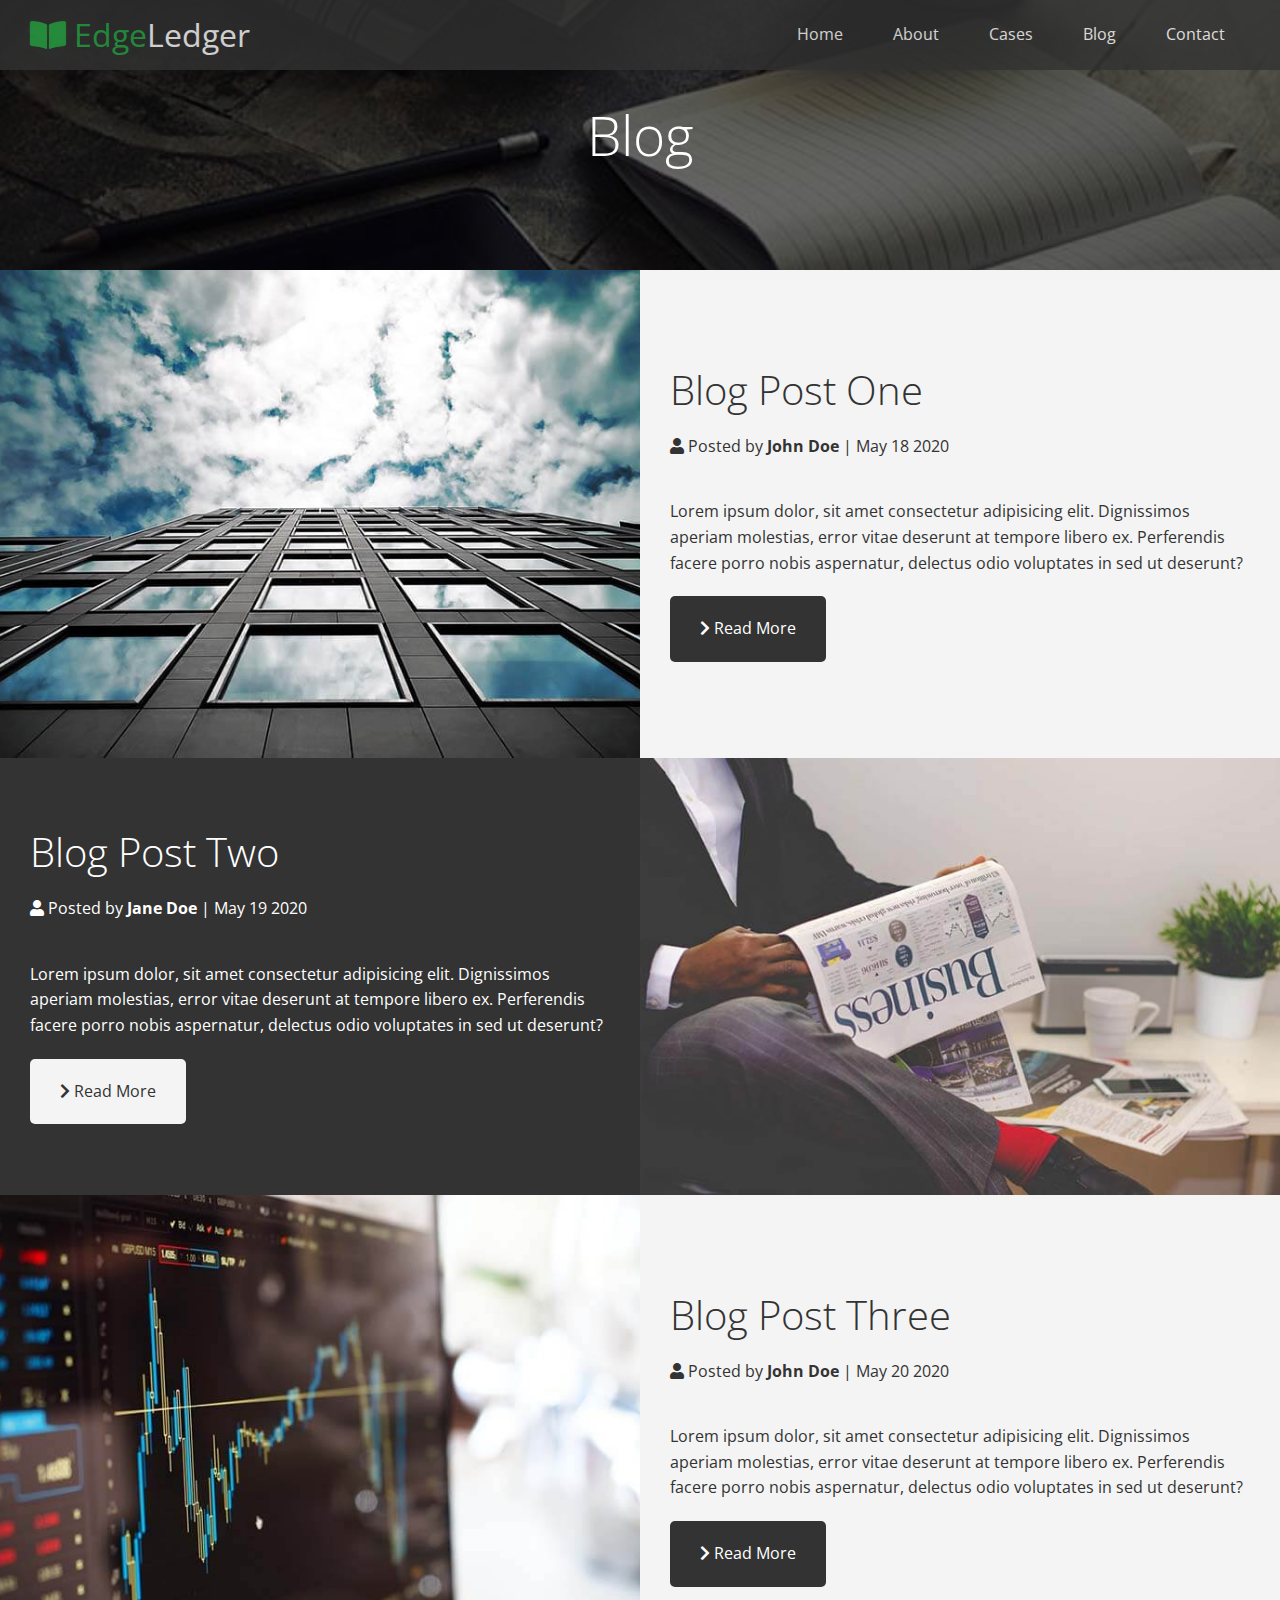
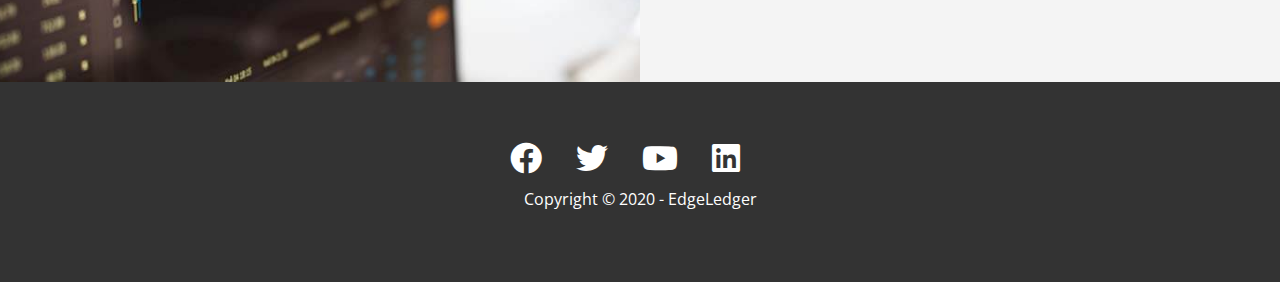
==== blog.html @ cddbb14f "Added: Blog and Post page" ====
<!DOCTYPE html>
<html lang="en">
<head>
  <meta charset="UTF-8">
  <meta name="viewport" content="width=device-width, initial-scale=1.0">
  <link rel="stylesheet" href="https://cdnjs.cloudflare.com/ajax/libs/font-awesome/5.13.0/css/all.min.css">
  <link rel="stylesheet" href="css/utilities.css">
  <link rel="stylesheet" href="css/style.css">
  <title>Read Our Blog</title>
</head>
<body id="home">
  <header class="hero blog">
    <div id="navbar" class="navbar">
      <h1 class="logo">
        <span class="text-primary"><i class="fas fa-book-open"></i> Edge</span>Ledger
      </h1>
      <nav>
        <ul>
          <li><a href="index.html">Home</a></li>
          <li><a href="index.html#about">About</a></li>
          <li><a href="index.html#cases">Cases</a></li>
          <li><a href="index.html#blog">Blog</a></li>
          <li><a href="index.html#contact">Contact</a></li>
        </ul>
      </nav>
    </div>
    <div class="content">
      <h1>Blog</h1>
    </div>
  </header>

  <main>
    <article class="flex-columns">
      <div class="row">
        <div class="column">
          <div class="column-1">
            <img src="./img/blog/blog1.jpg" alt="blog1">
          </div>
        </div>
        <div class="column">
          <div class="column-2 bg-light">
            <h2>Blog Post One</h2>
            <p class="meta">
              <i class="fas fa-user"></i> Posted by <strong>John Doe</strong> | May 18 2020
            </p>
            <p>Lorem ipsum dolor, sit amet consectetur adipisicing elit. Dignissimos aperiam molestias, error vitae deserunt at tempore libero ex. Perferendis facere porro nobis aspernatur, delectus odio voluptates in sed ut deserunt?</p>
            <a href="post.html" class="btn btn-dark">
              <i class="fas fa-chevron-right"></i> 
              Read More
            </a>
          </div>
        </div>
      </div>
    </article>

    <article class="flex-columns flex-reverse">
      <div class="row">
        <div class="column">
          <div class="column-1">
            <img src="./img/blog/blog2.jpg" alt="blog2">
          </div>
        </div>
        <div class="column">
          <div class="column-2 bg-dark">
            <h2>Blog Post Two</h2>
            <p class="meta">
              <i class="fas fa-user"></i> Posted by <strong>Jane Doe</strong> | May 19 2020
            </p>
            <p>Lorem ipsum dolor, sit amet consectetur adipisicing elit. Dignissimos aperiam molestias, error vitae deserunt at tempore libero ex. Perferendis facere porro nobis aspernatur, delectus odio voluptates in sed ut deserunt?</p>
            <a href="post.html" class="btn btn-light">
              <i class="fas fa-chevron-right"></i> 
              Read More
            </a>
          </div>
        </div>
      </div>
    </article>

    <article class="flex-columns">
      <div class="row">
        <div class="column">
          <div class="column-1">
            <img src="./img/blog/blog3.jpg" alt="blog3">
          </div>
        </div>
        <div class="column">
          <div class="column-2 bg-light">
            <h2>Blog Post Three</h2>
            <p class="meta">
              <i class="fas fa-user"></i> Posted by <strong>John Doe</strong> | May 20 2020
            </p>
            <p>Lorem ipsum dolor, sit amet consectetur adipisicing elit. Dignissimos aperiam molestias, error vitae deserunt at tempore libero ex. Perferendis facere porro nobis aspernatur, delectus odio voluptates in sed ut deserunt?</p>
            <a href="post.html" class="btn btn-dark">
              <i class="fas fa-chevron-right"></i> 
              Read More
            </a>
          </div>
        </div>
      </div>
    </article>
    
  </main>
  <footer class="footer bg-dark">
    <div class="social">
      <a href="#"><i class="fab fa-facebook fa-2x"></i></a>
      <a href="#"><i class="fab fa-twitter fa-2x"></i></a>
      <a href="#"><i class="fab fa-youtube fa-2x"></i></a>
      <a href="#"><i class="fab fa-linkedin fa-2x"></i></a>
    </div>
    <p>Copyright &copy; 2020 - EdgeLedger</p>
  </footer>
</body>
</html>
---- css/utilities.css ----
/* Text Colors */
.text-primary {
  color: #28a745;
}

.text-secondary {
  color: #0284d0;
}

/* Button */
.btn {
  cursor: pointer;
  display: inline-block;
  padding: 20px 30px;
  color: #fff;
  background-color: #28a745;
  border: none;
  border-radius: 5px;
}

.btn:hover {
  opacity: 0.9;
}

.btn-primary, .bg-primary {
  background: #28a745;
  color: #fff;
}

.btn-secondary, .bg-secondary {
  background: #0284d0;
  color: #fff;
}

.btn-dark, .bg-dark {
  background: #333;
  color: #fff;
}

.btn-light, .bg-light {
  background: #f4f4f4;
  color: #333;
}

.btn-outline {
  background: transparent;
  border: 1px solid #fff;
}

/* Flex items */
.flex-items {
  display: flex;
  text-align: center;
  justify-content: center;
  align-items: center;
  height: 100%;
}

.flex-items > div {
  padding: 20px;
}

/* Flex columns */
.flex-columns.flex-reverse .row {
  flex-direction: row-reverse;
}

.flex-columns .row {
  display: flex;
  flex-direction: row;
  flex-wrap: wrap;
  width: 100%;
}

.flex-columns .column {
  display: flex;
  flex-direction: column;
  flex-basis: 100%;
  flex: 1;
}

.flex-columns .column .column-1,
.flex-columns .column .column-2 {
  height: 100%;
}

.flex-columns img {
  width: 100%;
  height: 100%;
  object-fit: cover;
}

.flex-columns .column-2 {
  display: flex;
  flex-direction: column;
  align-items: flex-start;
  justify-content: center;
  padding: 30px;
}

.flex-columns h2 {
  font-size: 40px;
  font-weight: 100;
}


.flex-columns h4 {
  margin-bottom: 10px;
}

.flex-columns p {
  margin: 20px 0;
}

/* Section header */
.section-header {
  padding: 30px;
  display: flex;
  flex-direction: column;
  align-items: center;
  justify-content: center;
  text-align: center;
}

.section-header h2 {
  font-size: 40px;
  margin: 20px 0;
}

.section-padding {
  padding: 20px 20px 40px;
}

/* Flex grid */
.flex-grid .row {
  display: flex;
  flex-wrap: wrap;
  padding: 0 4px;
}
.flex-grid .column {
  flex: 25%;
  max-width: 25%;
  padding: 0 4px;
}
---- css/style.css ----
@import url('https://fonts.googleapis.com/css2?family=Open+Sans:wght@300;400&display=swap');

* {
  box-sizing: border-box;
  padding: 0;
  margin: 0;
}

body {
  font-family: 'Open Sans', sans-serif;
  background: #fff;
  color: #333;
  line-height: 1.6;
}

ul {
  list-style: none;
}

a {
  color: #333333;
  text-decoration: none;
}

h1 , h2 {
  font-weight: 300;
  line-height: 1.2;
}

p {
  margin: 10px;
}

img {
  width: 100%;
}

/* Navbar */
.navbar {
  display: flex;
  align-items: center;
  justify-content: space-between;
  background-color: #333;
  color: #fff;
  opacity: 0.8;
  width: 100%;
  height: 70px;
  position: fixed;
  top: 0px;
  padding: 0 30px;
}

.navbar a {
  color: #fff;
  padding: 10px 20px;
  margin: 0 5px;
}

.navbar a:hover {
  border-bottom: #28a745 2px solid;
}

.navbar ul {
  display: flex;
}

.navbar .logo {
  font-weight: 400;
}

/* Header */

.hero {
  background: url('../img/home/showcase.jpg') no-repeat center center/cover;
  height: 100vh;
  position: relative;
  color: #fff;
}

.hero .content {
  display: flex;
  flex-direction: column;
  align-items: center;
  justify-content: center;
  text-align: center;
  height: 100%;
  padding: 0 20px;
}

.hero .content h1 {
  font-size: 55px;
}

.hero .content p {
  font-size: 23px;
  max-width: 600px;
  margin: 20px 0 30px; 
}

.hero::before {
  content: '';
  position: absolute;
  top: 0;
  left: 0;
  width: 100%;
  height: 100%;
  background: rgba(0,0,0,0.6);
}

.hero * {
  z-index: 10;
}

.hero.blog {
  background: url('../img/home/blog.jpg') no-repeat center center/cover;
  height: 30vh;
}

/* Icons */
.icons {
  padding: 30px;
}

.icons h3 {
  font-weight: bold;
  margin-bottom: 15px;
}

.icons i {
  background-color: #28a745;
  color: #fff;
  padding: 1rem;
  border-radius: 50%;
  margin-bottom: 15px;
}

.cases img:hover {
  opacity: 0.7;
}

.team img {
  border-radius: 50%;
}

/* Callback form */
.callback-form {
  width: 100%;
  padding: 20px 0;
}

.callback-form label {
  display: block;
  margin-bottom: 5px;
}

.callback-form .form-control {
  margin-bottom: 15px;
}

.callback-form input {
  width: 100%;
  padding: 4px;
  height: 40px;
  border: #f5f5f5 1px solid;
}

.callback-form input:focus {
  outline-color: #28a745;
}

.callback-form .btn {
  padding: 12px 0;
  margin-top: 20px;
}

/* Post */
.post {
  padding: 50px 30px;
}

.post h2 {
  font-size: 40px;
  margin-bottom: 20px;
  padding-bottom: 10px;
  border-bottom: #ccc solid 1px;
}

.post .meta {
  margin-bottom: 30px;
}

.post img {
  width: 300px;
  border-radius: 50%;
  display: block;
  margin: 0 auto 30px;

}

/* Footer */
.footer {
  display: flex;
  flex-direction: column;
  align-items: center;
  justify-content: center;
  text-align: center;
  height: 200px;
}

.footer a {
  color: #fff;
}

.footer a:hover {
  color: #28a745;
}

.footer .social > * {
  margin-right: 30px;
}

/* Mobile */
@media(max-width: 768px) {
  .navbar {
    flex-direction: column;
    height: 120px;
    padding: 20px;
  }

  .navbar a {
    padding: 10px 10px;
    margin: 0 3px;
  }

  .flex-items {
    flex-direction: column;
  }

  .flex-columns .column,
  .flex-grid .column{
    flex: 100%;
    max-width: 100%;
  }

  .team img {
    width: 70%;
  }
}
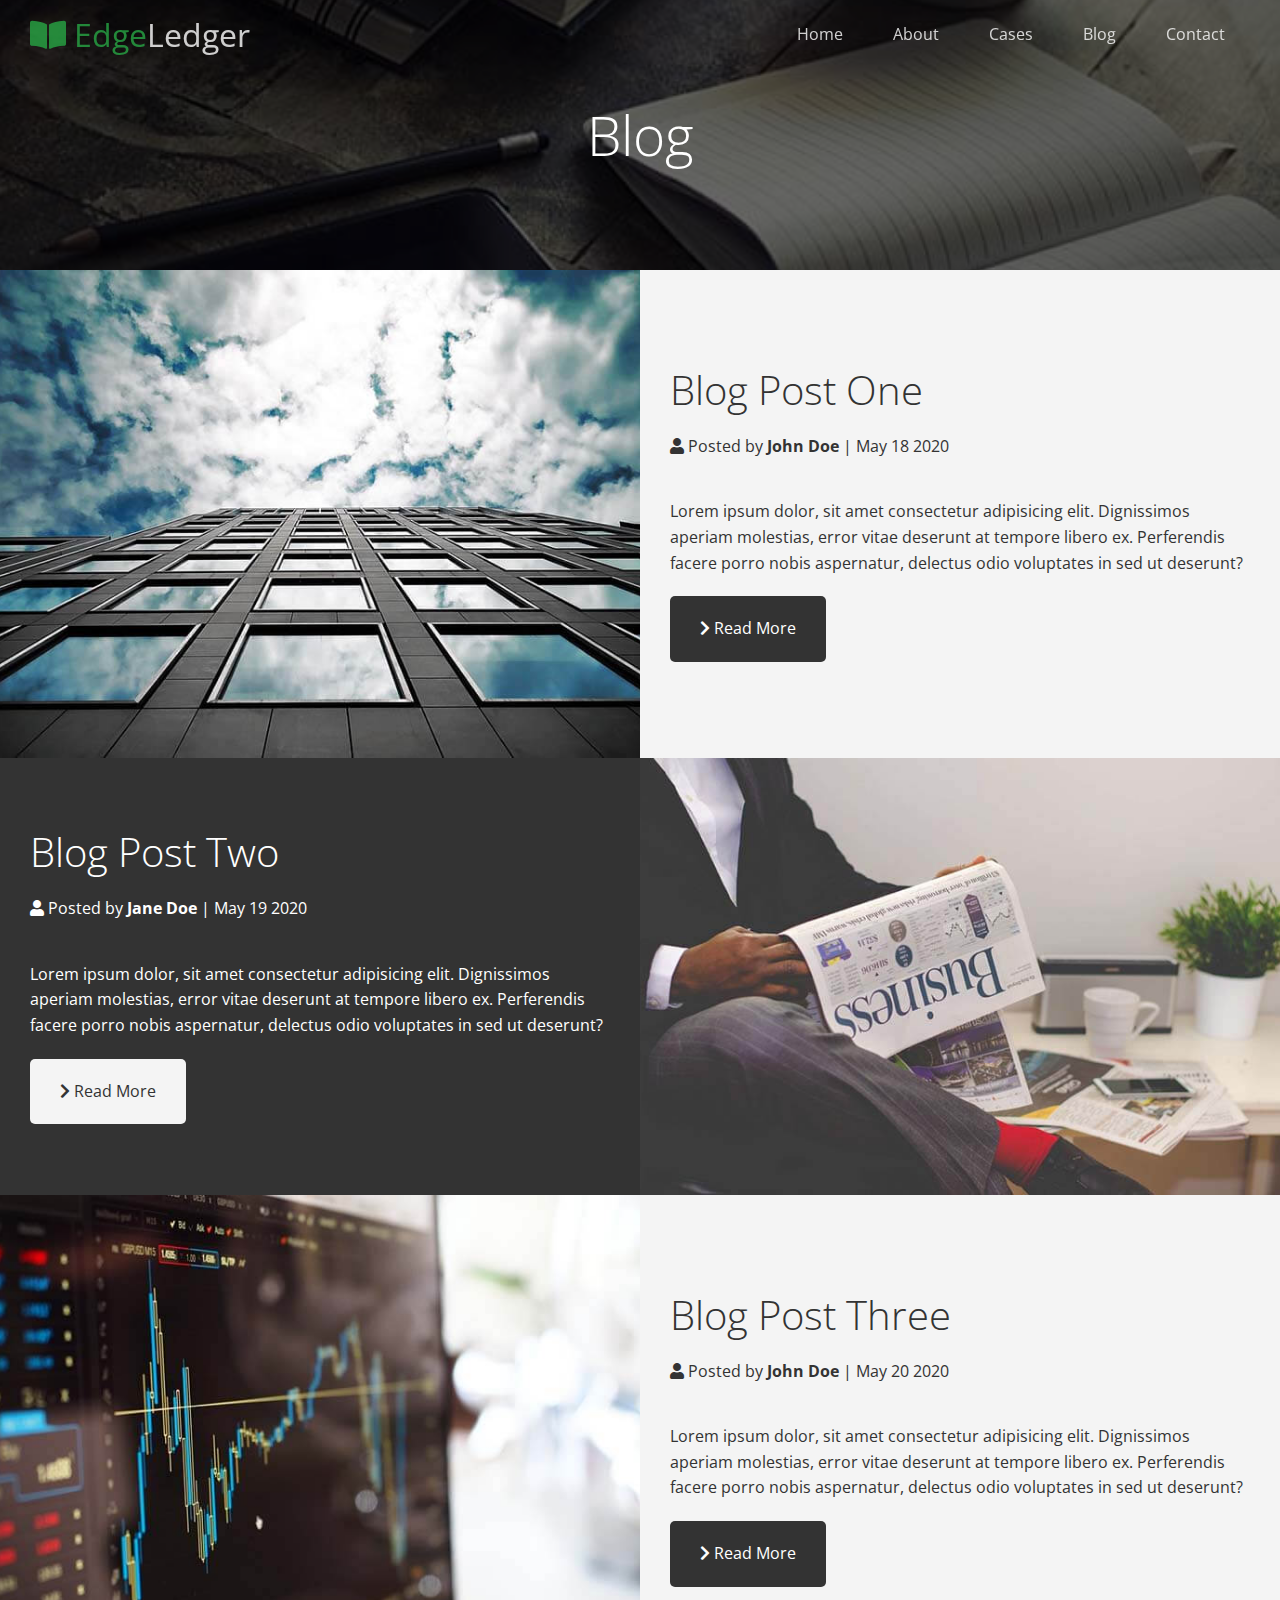
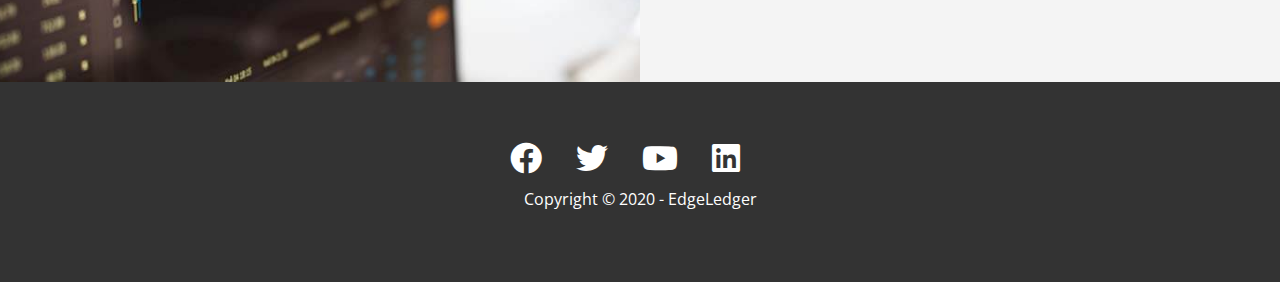
==== commit 11e7b183: "Website Template Complete" ====
--- a/blog.html
+++ b/blog.html
@@ -1,5 +1,6 @@
 <!DOCTYPE html>
 <html lang="en">
+
 <head>
   <meta charset="UTF-8">
   <meta name="viewport" content="width=device-width, initial-scale=1.0">
@@ -8,9 +9,10 @@
   <link rel="stylesheet" href="css/style.css">
   <title>Read Our Blog</title>
 </head>
+
 <body id="home">
   <header class="hero blog">
-    <div id="navbar" class="navbar">
+    <div id="navbar" class="navbar top">
       <h1 class="logo">
         <span class="text-primary"><i class="fas fa-book-open"></i> Edge</span>Ledger
       </h1>
@@ -43,9 +45,11 @@
             <p class="meta">
               <i class="fas fa-user"></i> Posted by <strong>John Doe</strong> | May 18 2020
             </p>
-            <p>Lorem ipsum dolor, sit amet consectetur adipisicing elit. Dignissimos aperiam molestias, error vitae deserunt at tempore libero ex. Perferendis facere porro nobis aspernatur, delectus odio voluptates in sed ut deserunt?</p>
+            <p>Lorem ipsum dolor, sit amet consectetur adipisicing elit. Dignissimos aperiam molestias, error vitae
+              deserunt at tempore libero ex. Perferendis facere porro nobis aspernatur, delectus odio voluptates in sed
+              ut deserunt?</p>
             <a href="post.html" class="btn btn-dark">
-              <i class="fas fa-chevron-right"></i> 
+              <i class="fas fa-chevron-right"></i>
               Read More
             </a>
           </div>
@@ -66,9 +70,11 @@
             <p class="meta">
               <i class="fas fa-user"></i> Posted by <strong>Jane Doe</strong> | May 19 2020
             </p>
-            <p>Lorem ipsum dolor, sit amet consectetur adipisicing elit. Dignissimos aperiam molestias, error vitae deserunt at tempore libero ex. Perferendis facere porro nobis aspernatur, delectus odio voluptates in sed ut deserunt?</p>
+            <p>Lorem ipsum dolor, sit amet consectetur adipisicing elit. Dignissimos aperiam molestias, error vitae
+              deserunt at tempore libero ex. Perferendis facere porro nobis aspernatur, delectus odio voluptates in sed
+              ut deserunt?</p>
             <a href="post.html" class="btn btn-light">
-              <i class="fas fa-chevron-right"></i> 
+              <i class="fas fa-chevron-right"></i>
               Read More
             </a>
           </div>
@@ -89,17 +95,41 @@
             <p class="meta">
               <i class="fas fa-user"></i> Posted by <strong>John Doe</strong> | May 20 2020
             </p>
-            <p>Lorem ipsum dolor, sit amet consectetur adipisicing elit. Dignissimos aperiam molestias, error vitae deserunt at tempore libero ex. Perferendis facere porro nobis aspernatur, delectus odio voluptates in sed ut deserunt?</p>
+            <p>Lorem ipsum dolor, sit amet consectetur adipisicing elit. Dignissimos aperiam molestias, error vitae
+              deserunt at tempore libero ex. Perferendis facere porro nobis aspernatur, delectus odio voluptates in sed
+              ut deserunt?</p>
             <a href="post.html" class="btn btn-dark">
-              <i class="fas fa-chevron-right"></i> 
+              <i class="fas fa-chevron-right"></i>
               Read More
             </a>
           </div>
         </div>
       </div>
     </article>
-    
+
   </main>
+
+  <script>
+    const navbar = document.getElementById('navbar');
+    let scrolled = false;
+
+    window.onscroll = function () {
+      if (window.pageYOffset > 100) {
+        navbar.classList.remove('top');
+        if (!scrolled) {
+          navbar.style.transform = 'translateY(-70px)';
+        }
+        setTimeout(function () {
+          navbar.style.transform = 'translateY(0)';
+          scrolled = true;
+        }, 200)
+      } else {
+        navbar.classList.add('top')
+        scrolled = false;
+      }
+    }
+  </script>
+
   <footer class="footer bg-dark">
     <div class="social">
       <a href="#"><i class="fab fa-facebook fa-2x"></i></a>
@@ -110,4 +140,5 @@
     <p>Copyright &copy; 2020 - EdgeLedger</p>
   </footer>
 </body>
+
 </html>--- a/css/style.css
+++ b/css/style.css
@@ -48,6 +48,11 @@
   position: fixed;
   top: 0px;
   padding: 0 30px;
+  transition: 0.5s ease-in;
+}
+
+.navbar.top {
+  background: transparent;
 }
 
 .navbar a {
